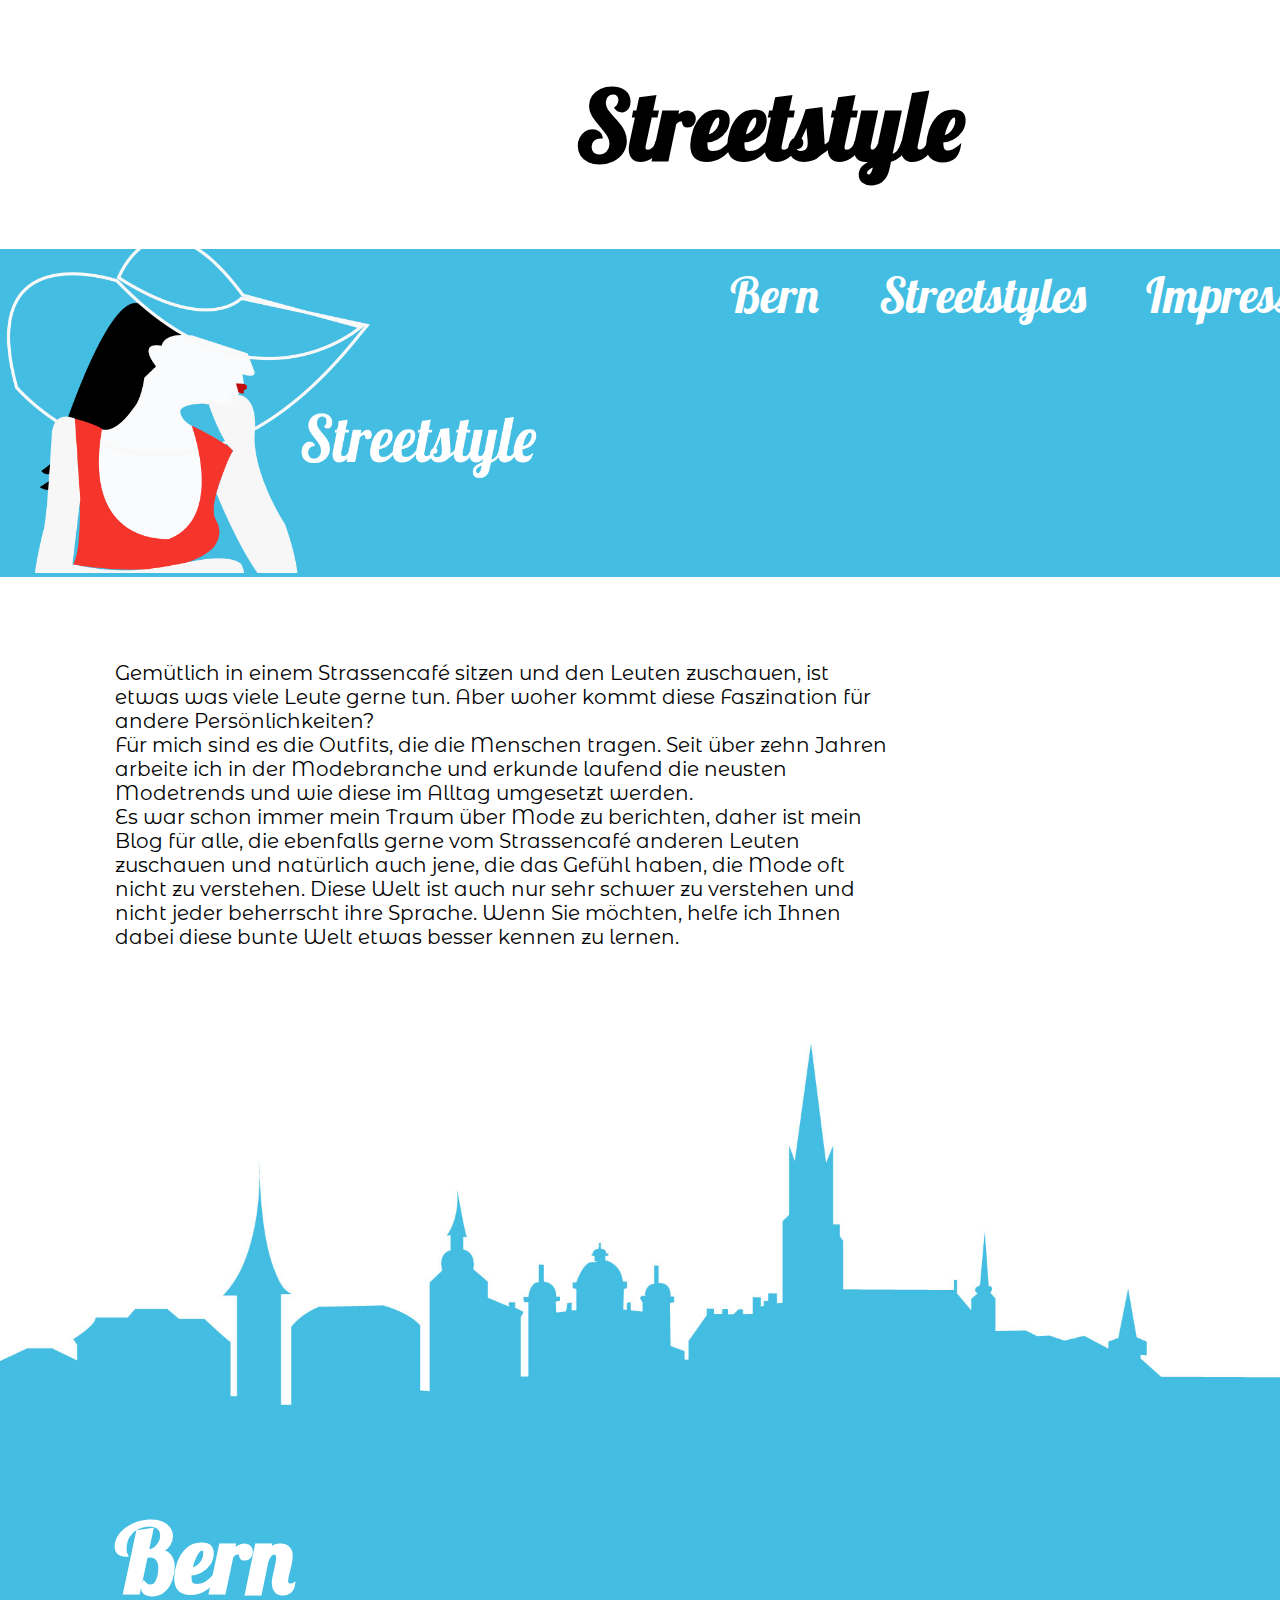
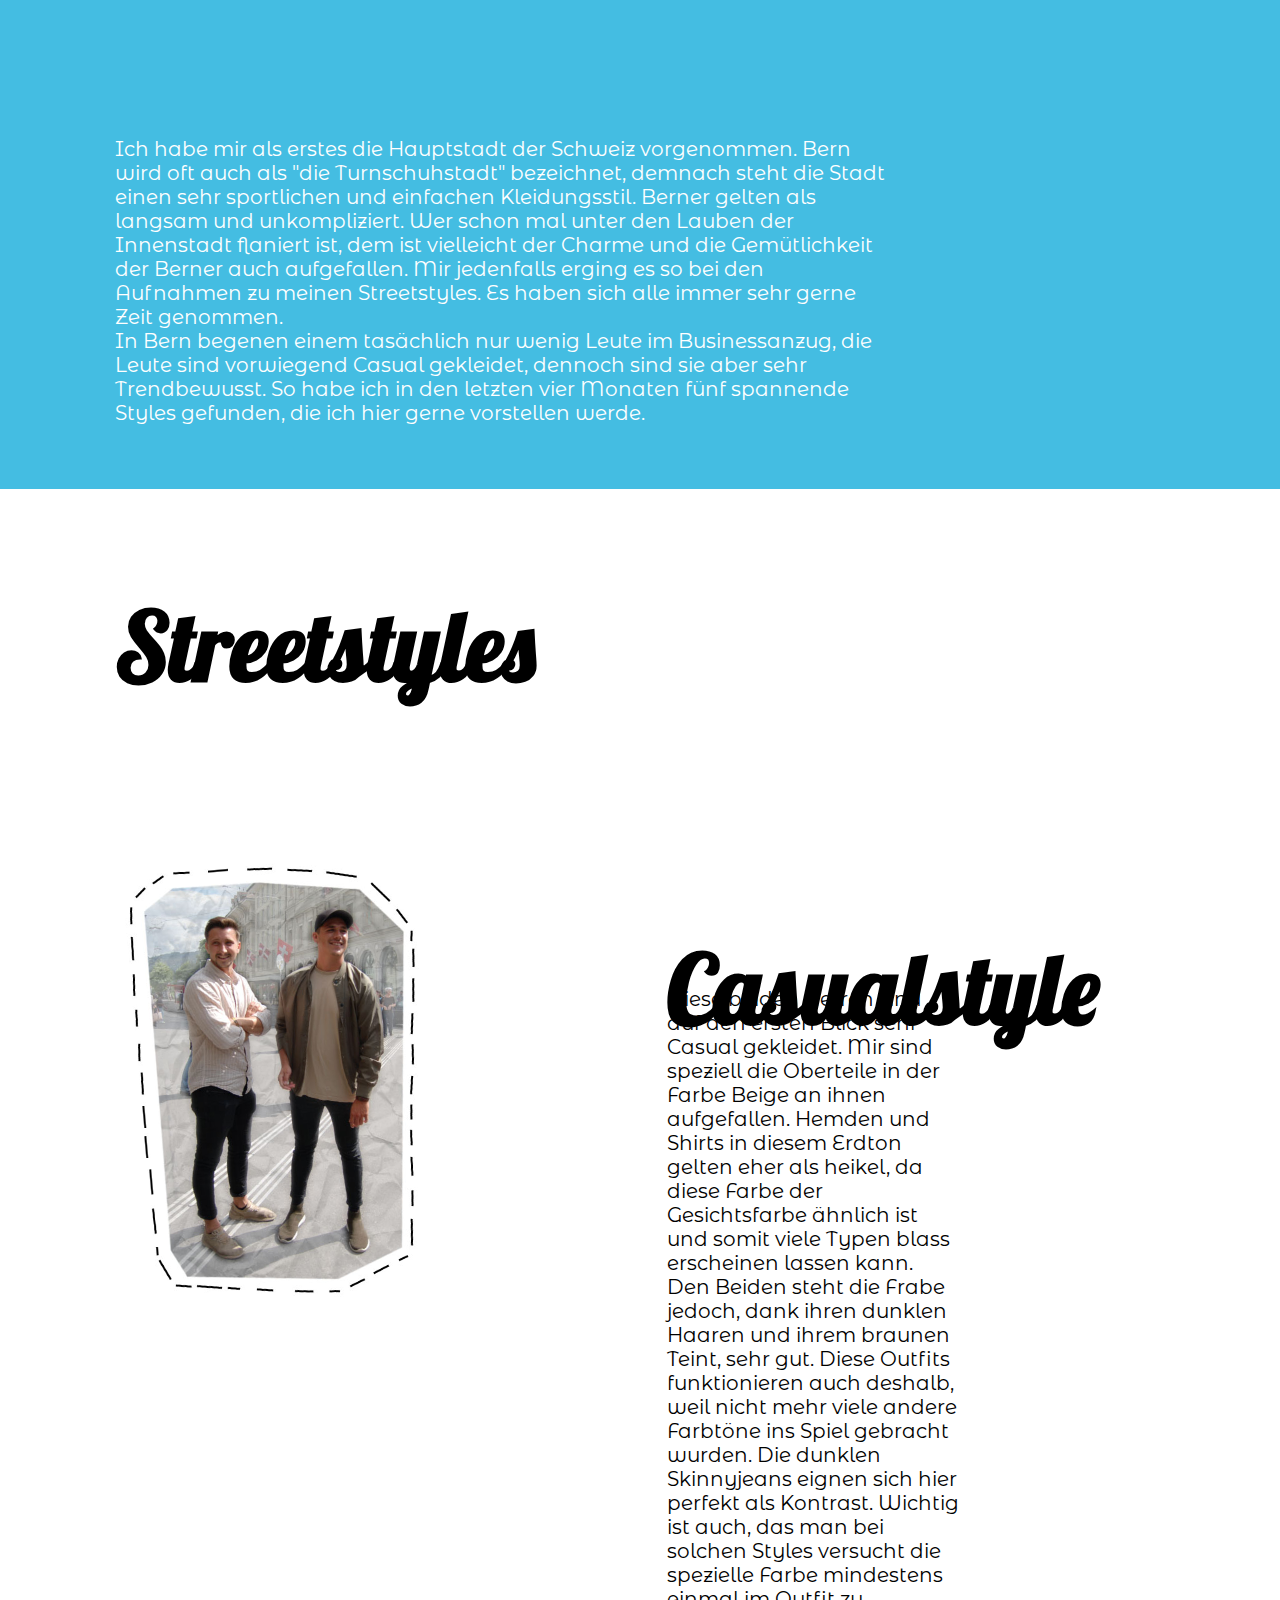
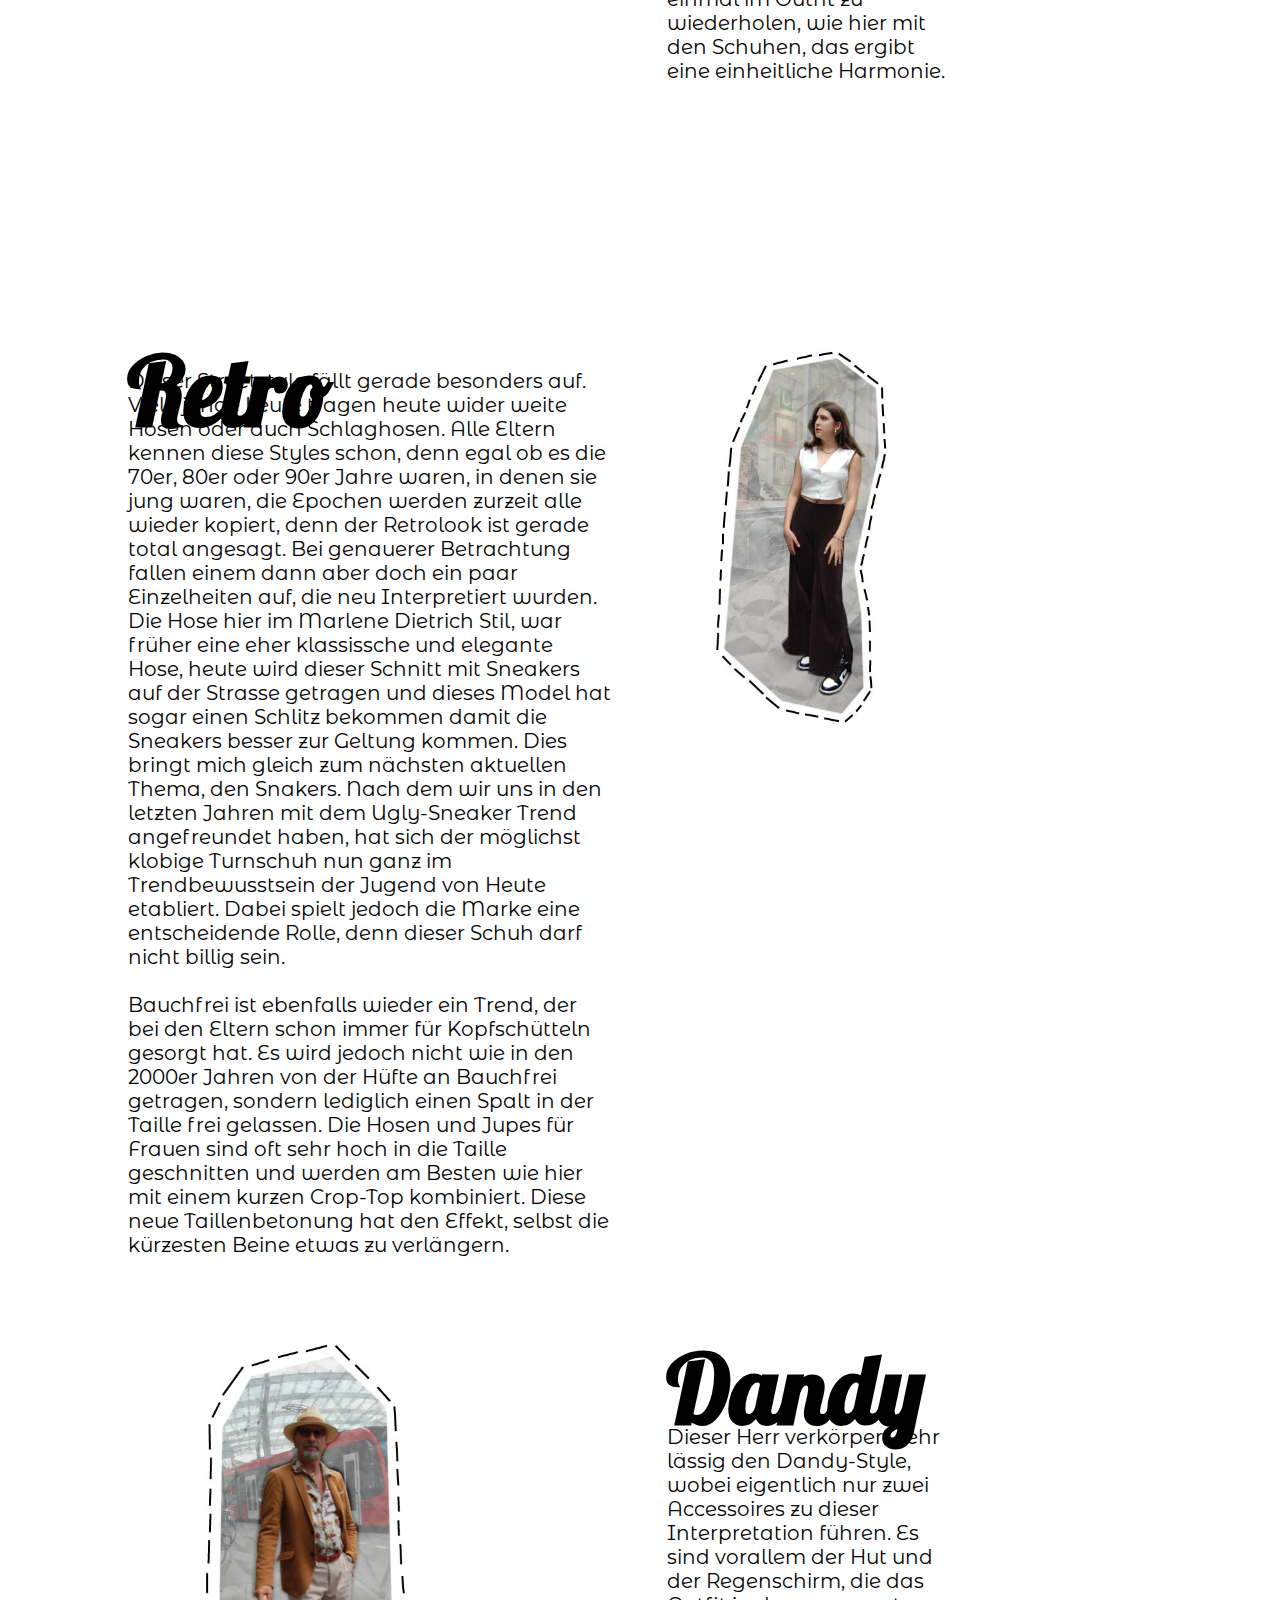
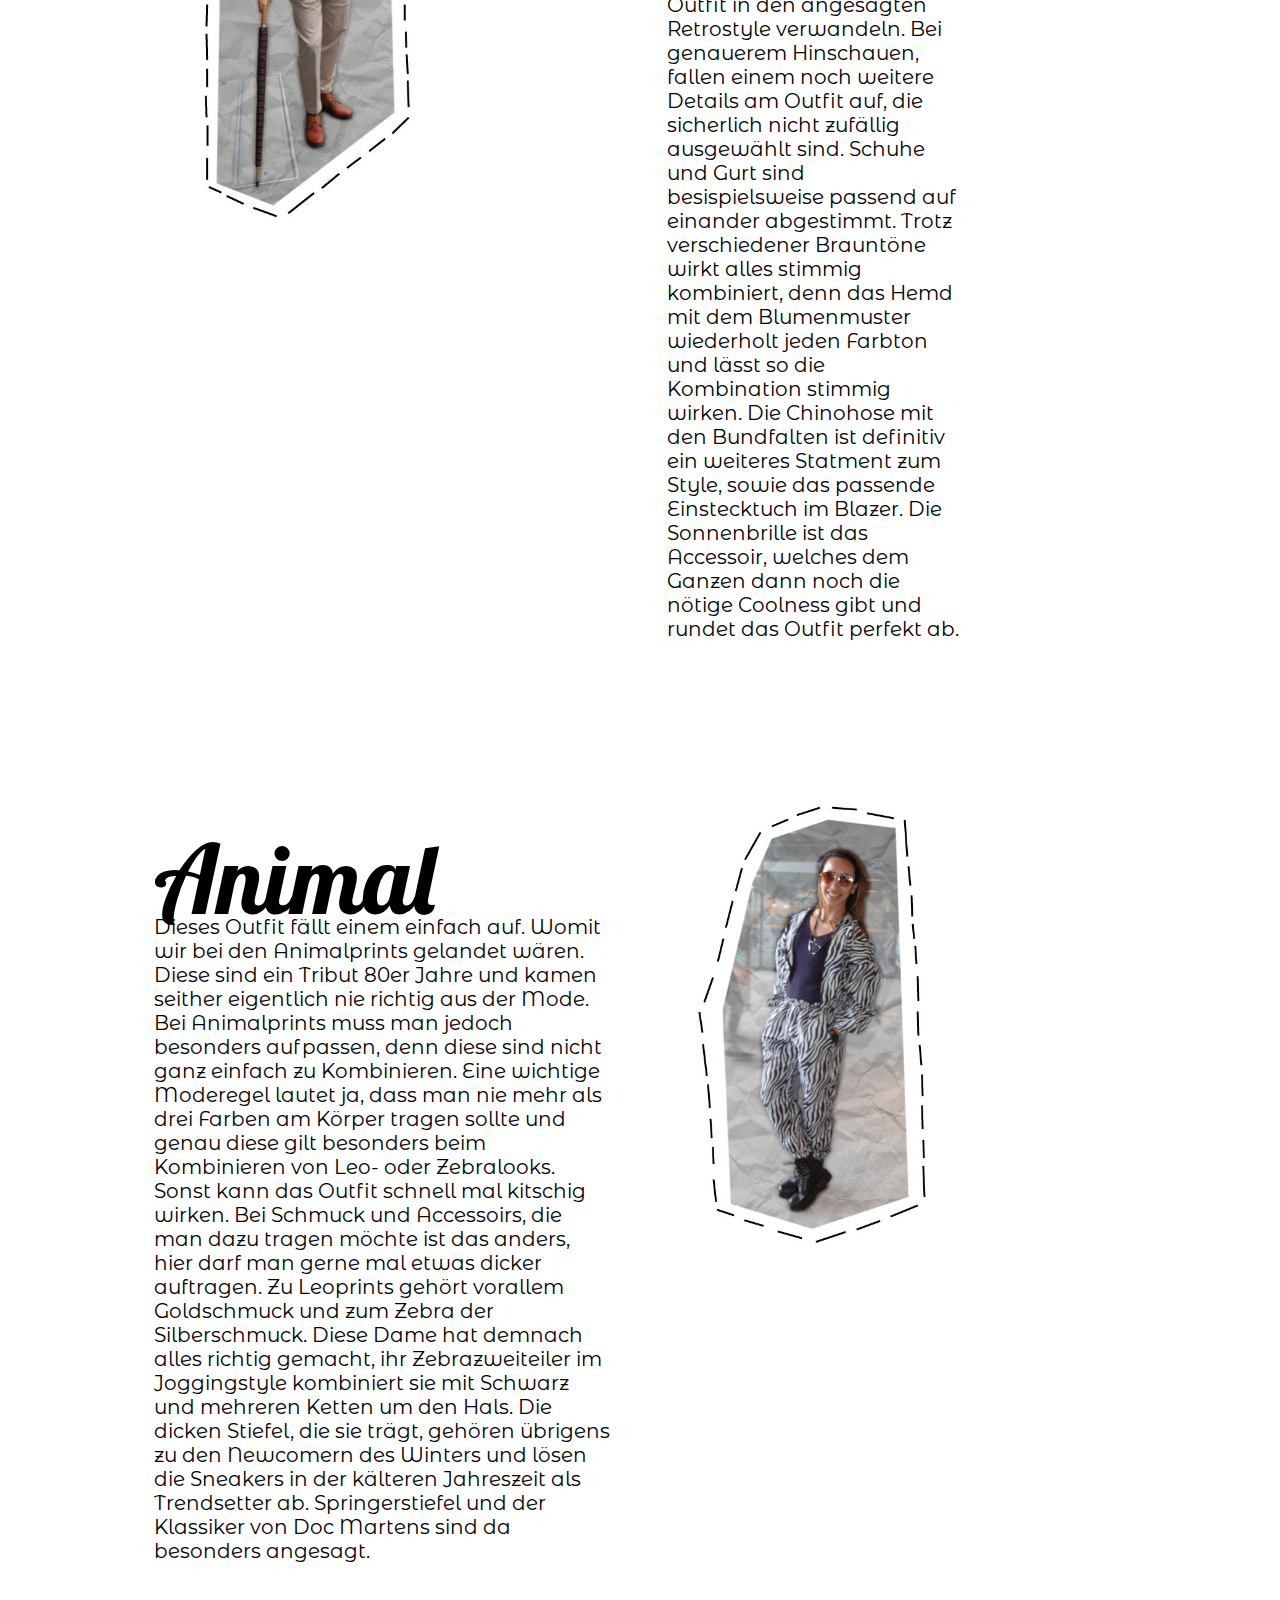
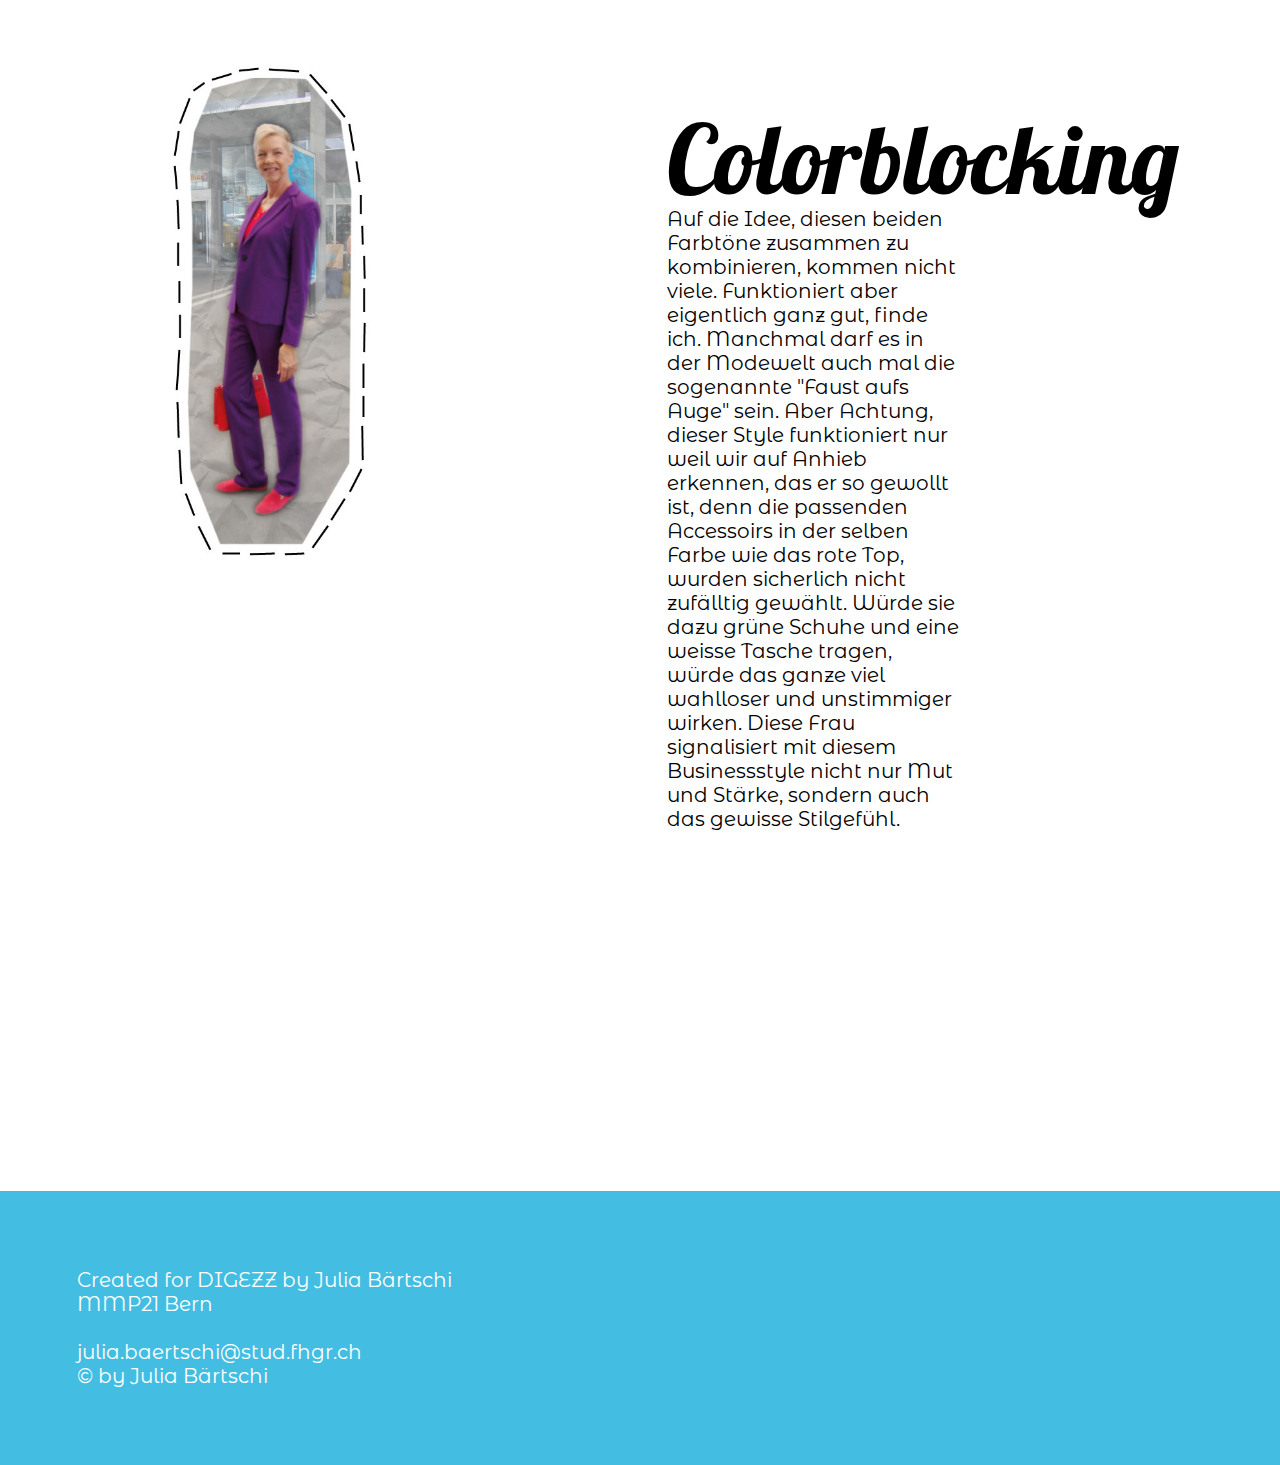
==== html_streetstyle.html @ a5049116 "Add files via upload" ====
<!DOCTYPE html>

<html lang="de" dir="ltr">
  <head>
    <meta charset="utf-8">
    <meta name="viewport" content="width=device-width, initial-scale=1.0">
    <title>Streetstyle</title>
  <link rel="stylesheet" media="screen" href="css/style.css">
  </head>

  <body>
      <h1>Streetstyle</h1>
      <div id="menu">
           <ul>
                <a href="#hintergrundblock"><li>Bern</li></a>
                <a href="#streetstyles"><li>Streetstyles</li></a>
                <a href="#footer"><li>Impressum</li></a>
           </ul>
      </div>
    <div class='header'>
      <img class='head' src='img/streetstyle-header-[Recovered].png'>
    </div>
    <p>
      Gemütlich in einem Strassencafé sitzen und den Leuten zuschauen, ist etwas was viele Leute gerne tun. Aber woher kommt diese Faszination für andere Persönlichkeiten?
      <br /> Für mich sind es die Outfits, die die Menschen tragen. Seit über zehn Jahren arbeite ich in der Modebranche und erkunde laufend die neusten Modetrends und wie diese im Alltag umgesetzt werden.
      <br /> Es war schon immer mein Traum über Mode zu berichten, daher ist mein Blog für alle, die ebenfalls gerne vom Strassencafé anderen Leuten zuschauen und natürlich auch jene, die das Gefühl haben, die Mode oft nicht zu verstehen.
      Diese Welt ist auch nur sehr schwer zu verstehen und nicht jeder beherrscht ihre Sprache. Wenn Sie möchten, helfe ich Ihnen dabei diese bunte Welt etwas besser kennen zu lernen.
      </p>
      <div id='hintergrundblock'>
        <img class='bern' src='img/bern.jpg' />
        <h2>Bern</h2>
        <p>
          Ich habe mir als erstes die Hauptstadt der Schweiz vorgenommen. Bern wird oft auch als "die Turnschuhstadt" bezeichnet, demnach steht die Stadt einen sehr sportlichen und einfachen Kleidungsstil. Berner gelten als langsam und unkompliziert. Wer schon mal unter den Lauben der Innenstadt flaniert ist, dem ist vielleicht der Charme und die Gemütlichkeit der Berner auch aufgefallen. Mir jedenfalls erging es so bei den Aufnahmen zu meinen Streetstyles. Es haben sich alle immer sehr gerne Zeit genommen.
          <br/> In Bern begenen einem tasächlich nur wenig Leute im Businessanzug, die Leute sind vorwiegend Casual gekleidet, dennoch sind sie aber sehr Trendbewusst. So habe ich in den letzten vier Monaten fünf spannende Styles gefunden, die ich hier gerne vorstellen werde.
        </p>
      </div>
      <div id='streetstyles'>
            <h3>Streetstyles</h3>
      </div>
  <div class='erster-abschnitt'>
  <img class='erstes-foto' src="img/versuch.jpg" >
  <h4>Casualstyle</h4>
  <p>
Diese beiden Herren sind auf den ersten Blick sehr Casual gekleidet. Mir sind speziell die Oberteile in der Farbe Beige an ihnen aufgefallen. Hemden und Shirts in diesem Erdton gelten eher als heikel, da diese Farbe der Gesichtsfarbe ähnlich ist und somit viele Typen blass erscheinen lassen kann. Den Beiden steht die Frabe jedoch, dank ihren dunklen Haaren und ihrem braunen Teint, sehr gut. Diese Outfits funktionieren auch deshalb, weil nicht mehr viele andere Farbtöne ins Spiel gebracht wurden. Die dunklen Skinnyjeans eignen sich hier perfekt als Kontrast. Wichtig ist auch, das man bei solchen Styles versucht die spezielle Farbe mindestens einmal im Outfit zu wiederholen, wie hier mit den Schuhen, das ergibt eine einheitliche Harmonie.  </p>
</div>
  <div class='zweiter-abschnitt'>
    <h5>Retro</h5>
    <p>
    Dieser Streetstyle fällt gerade besonders auf. Viele junge Leute tragen heute wider weite Hosen oder auch Schlaghosen. Alle Eltern kennen diese Styles schon, denn egal ob es die 70er, 80er oder 90er Jahre waren, in denen sie jung waren, die Epochen werden zurzeit alle wieder kopiert, denn der Retrolook ist gerade total angesagt. Bei genauerer Betrachtung fallen einem dann aber doch ein paar Einzelheiten auf, die neu Interpretiert wurden. Die Hose hier im Marlene Dietrich Stil, war früher eine eher klassissche und elegante Hose, heute wird dieser Schnitt mit Sneakers auf der Strasse getragen und dieses Model hat sogar einen Schlitz bekommen damit die Sneakers besser zur Geltung kommen. Dies bringt mich gleich zum nächsten aktuellen Thema, den Snakers. Nach dem wir uns in den letzten Jahren mit dem Ugly-Sneaker Trend angefreundet haben, hat sich der möglichst klobige Turnschuh nun ganz im Trendbewusstsein der Jugend von Heute etabliert. Dabei spielt jedoch die Marke eine entscheidende Rolle, denn dieser Schuh darf nicht billig sein.
    <br/><br/>
    Bauchfrei ist ebenfalls wieder ein Trend, der bei den Eltern schon immer für Kopfschütteln gesorgt hat. Es wird jedoch nicht wie in den 2000er Jahren von der Hüfte an Bauchfrei getragen, sondern lediglich einen Spalt in der Taille frei gelassen. Die Hosen und Jupes für Frauen sind oft sehr hoch in die Taille geschnitten und werden am Besten wie hier mit einem kurzen Crop-Top kombiniert. Diese neue Taillenbetonung hat den Effekt, selbst die kürzesten Beine etwas zu verlängern.
    </p>
    <img class='zweites-foto' src="img/versuch2.jpg" >
  </div>
  <div class='dritter-abschnitt'>
  <h6>Dandy</h6>
  <p>
Dieser Herr verkörpert sehr lässig den Dandy-Style, wobei eigentlich nur zwei Accessoires zu dieser Interpretation führen. Es sind vorallem der Hut und der Regenschirm, die das Outfit in den angesagten Retrostyle verwandeln. Bei genauerem Hinschauen, fallen einem noch weitere Details am Outfit auf, die sicherlich nicht zufällig ausgewählt sind. Schuhe und Gurt sind besispielsweise passend auf einander abgestimmt. Trotz verschiedener Brauntöne wirkt alles stimmig kombiniert, denn das Hemd mit dem Blumenmuster wiederholt jeden Farbton und lässt so die Kombination stimmig wirken. Die Chinohose mit den Bundfalten ist definitiv ein weiteres Statment zum Style, sowie das passende Einstecktuch im Blazer. Die Sonnenbrille ist das Accessoir, welches dem Ganzen dann noch die nötige Coolness gibt und rundet das Outfit perfekt ab.
  </p>
  <img class='erstes-foto' src="img/versuch3.jpg" >
  </div>
  <div class='vierter-abschnitt'>
    <h7>Animal</h7>
    <p>
      Dieses Outfit fällt einem einfach auf. Womit wir bei den Animalprints gelandet wären. Diese sind ein Tribut 80er Jahre und kamen seither eigentlich nie richtig aus der Mode. Bei Animalprints muss man jedoch besonders aufpassen, denn diese sind nicht ganz einfach zu Kombinieren. Eine wichtige Moderegel lautet ja, dass man nie mehr als drei Farben am Körper tragen sollte und genau diese gilt besonders beim Kombinieren von Leo- oder Zebralooks. Sonst kann das Outfit schnell mal kitschig wirken. Bei Schmuck und Accessoirs, die man dazu tragen möchte ist das anders, hier darf man gerne mal etwas dicker auftragen. Zu Leoprints gehört vorallem Goldschmuck und zum Zebra der Silberschmuck. Diese Dame hat demnach alles richtig gemacht, ihr Zebrazweiteiler im Joggingstyle kombiniert sie mit Schwarz und mehreren Ketten um den Hals. Die dicken Stiefel, die sie trägt, gehören übrigens zu den Newcomern des Winters und lösen die Sneakers in der kälteren Jahreszeit als Trendsetter ab. Springerstiefel und der Klassiker von Doc Martens sind da besonders angesagt.
    </p>
    <img class='zweites-foto' src="img/versuch4.jpg" >
  </div>
  <div class='fünfter-abschnitt'>
<h8>
  Colorblocking
</h8>
  <p>
Auf die Idee, diesen beiden Farbtöne zusammen zu kombinieren, kommen nicht viele. Funktioniert aber eigentlich ganz gut, finde ich. Manchmal darf es in der Modewelt auch mal die sogenannte "Faust aufs Auge" sein. Aber Achtung, dieser Style funktioniert nur weil wir auf Anhieb erkennen, das er so gewollt ist, denn die passenden Accessoirs in der selben Farbe wie das rote Top, wurden sicherlich nicht zufälltig gewählt. Würde sie dazu grüne Schuhe und eine weisse Tasche tragen, würde das ganze viel wahlloser und unstimmiger wirken. Diese Frau signalisiert mit diesem Businessstyle nicht nur Mut und Stärke, sondern auch das gewisse Stilgefühl.
</p>
    <img class='erstes-foto' src="img/versuch5.jpg" >
  </div>
  <footer>
    <div id='footer'>
      <p>
        Created for DIGEZZ by Julia Bärtschi
        <br />MMP21 Bern
        <br/><br/>julia.baertschi@stud.fhgr.ch
        <br/>  © by Julia Bärtschi
      </p>
    </div>
  </footer>
  </body>
</html>
---- css/style.css ----
@import url('https://fonts.googleapis.com/css2?family=Lobster&display=swap');
@import url('https://fonts.googleapis.com/css2?family=Montserrat+Alternates&display=swap');
body{
  margin: 0px;
}
h1{
font-family: 'Lobster', cursive;
font-size: 6rem;
color: black;
}
h1{
  margin-left: 45vw;
}
#menu {
     position: relative;
     width: 900px;
     padding: 20px auto;
}

#menu ul {
     position: absolute;
     margin-left: 70%;
    width: 100%;
     list-style: none;
}

#menu ul li {
     float: left;
     padding: 0 0 0 60px;
}
#menu ul li:hover {
     color: #F5342C;
}
li{
  font-family: 'Lobster', cursive;
  font-size: 3rem;
  color: white;
}
.header{
      background-color: #44BDE2;
}
.head{
max-width: 45%;
padding: 0vw;
}
.head img{
  margin: 0vw;
  padding: 0vw;
}
p{
  font-family: 'Montserrat Alternates', sans-serif;
  font-size: 20px;
padding-top: 5vw;
padding-left: 9vw;
padding-right: 30vw;
padding-bottom: 5vw;
  color: black;
}
h2{
  font-family: 'Lobster', cursive;
  font-size: 6rem;
  color: white;
  padding-left: 9vw;
}
#hintergrundblock{
  background-color: #44BDE2;
}

#hintergrundblock img{
  width: 100%;
}
#hintergrundblock p{
  color: white;
    margin-top: 0;
    padding-top: 40px;
}
h3{
  font-family: 'Lobster', cursive;
  font-size: 6rem;
  color: black;
  padding-left: 9vw;
}
.erster-abschnitt{
  display: grid;
  grid-gap: 3px;
  grid-template-columns: 1fr 1fr;
  grid-template-rows: 1fr;
}
h4{
  grid-area: 1/2/2/3;
  font-family: 'Lobster', cursive;
  font-size: 6rem;
  color: black;
  padding-left: 2vw;
}
.erster-abschnitt p{
  grid-area: 1/2/2/3;
  font-size: 20px;
  padding: 13vw 25vw 5vw 2vw;
}
.erster-abschnitt img{
  grid-area: 1/1/2/2;
  max-width: 60%;
  padding-left: 6vw;
  transform: rotate(-5deg) scaleX(1);
}
.zweiter-abschnitt{
  display: grid;
  grid-gap: 3px;
  grid-template-columns: 1fr 1fr;
  grid-template-rows: 1fr;
}
h5{
  grid-area: 3/2/2/1;
  font-family: 'Lobster', cursive;
  font-size: 6rem;
  color: black;
  padding-left: 10vw;
}
.zweiter-abschnitt p{
  grid-area: 3/2/2/1;
  font-size: 20px;
  padding: 14vw 2vw 2vw 10vw;
}
.zweiter-abschnitt img{
  grid-area: 2/2/2/2;
  max-width: 60%;
  padding-right: 10vw;
  padding-top: 6vw;
}
.dritter-abschnitt{
  display: grid;
  grid-gap: 3px;
  grid-template-columns: 1fr 1fr;
  grid-template-rows: 1fr;
}
h6{
  grid-area: 1/2/2/3;
  font-family: 'Lobster', cursive;
  font-size: 6rem;
  color: black;
  padding-left: 2vw;
  margin-top: 2vw;
}
.dritter-abschnitt p{
  grid-area: 1/2/2/3;
  font-size: 20px;
  padding: 8vw 25vw 5vw 2vw;
}
.dritter-abschnitt img{
  grid-area: 1/1/2/2;
  max-width: 60%;
  padding-left: 10vw;
}
.vierter-abschnitt{
  padding: 2vw 2vw;
  display: grid;
  grid-gap: 3px;
  grid-template-columns: 1fr 1fr;
  grid-template-rows: 1fr;
}
h7{
  grid-area: 3/2/2/1;
  font-family: 'Lobster', cursive;
  font-size: 6rem;
  color: black;
  padding-left: 10vw;
  padding-top: 5vw;
}
.vierter-abschnitt p{
  grid-area: 3/2/2/1;
  font-size: 20px;
  padding: 11vw 2vw 2vw 10vw;
}
.vierter-abschnitt img{
  grid-area: 2/2/2/2;
  max-width: 60%;
  padding-right: 10vw;
}
.fünfter-abschnitt{
  display: grid;
  grid-gap: 3px;
  grid-template-columns: 1fr 1fr;
  grid-template-rows: 1fr;
  padding-bottom: 20vw;
}
h8{
  grid-area: 1/2/2/3;
  font-family: 'Lobster', cursive;
  font-size: 6rem;
  color: black;
  padding-left: 2vw;
  padding-top: 5vw;
}
.fünfter-abschnitt p{
  grid-area: 1/2/2/3;
  font-size: 20px;
  padding: 12vw 25vw 5vw 2vw;
}
.fünfter-abschnitt img{
  grid-area: 1/1/2/2;
  max-width: 60%;
  padding-left: 6vw;
}
#footer{
  background-color: #44BDE2;
}
#footer p{
  color: white;
  padding: 6vw;
  margin-bottom: 0px;
}
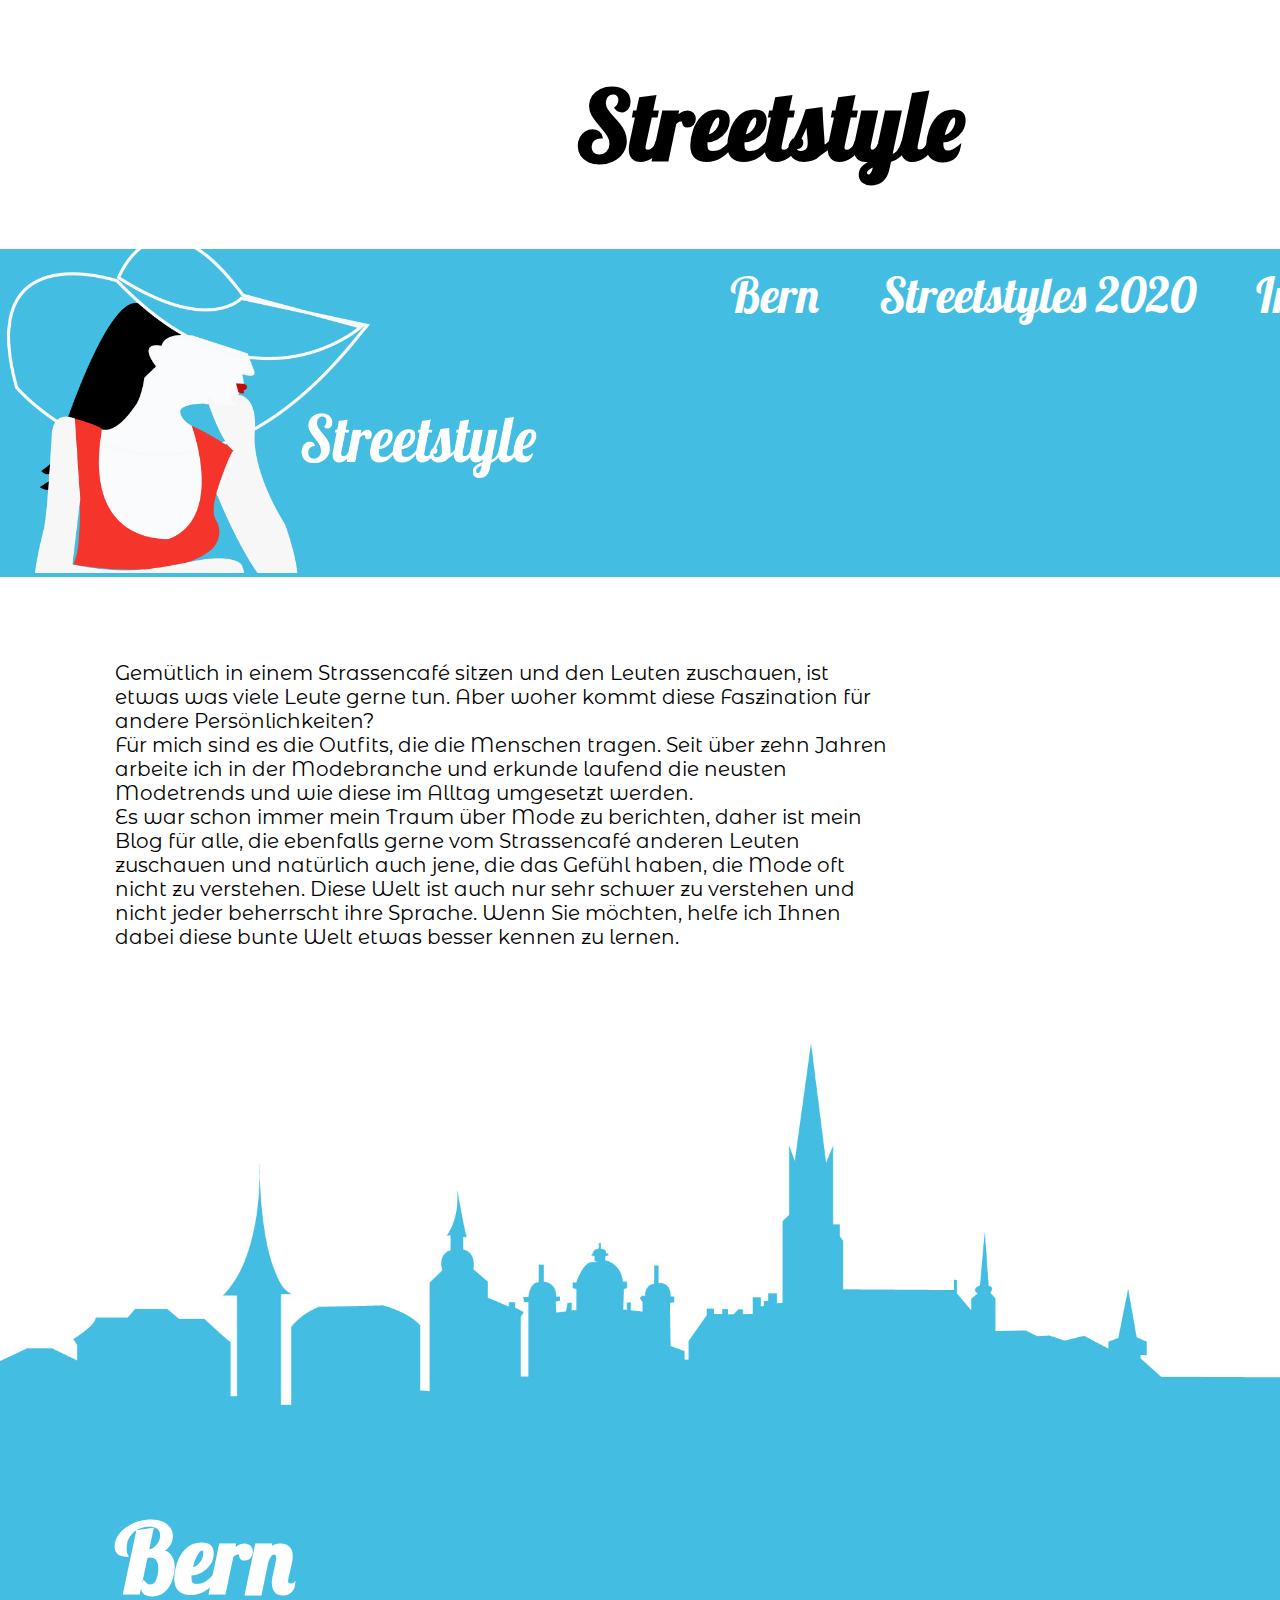
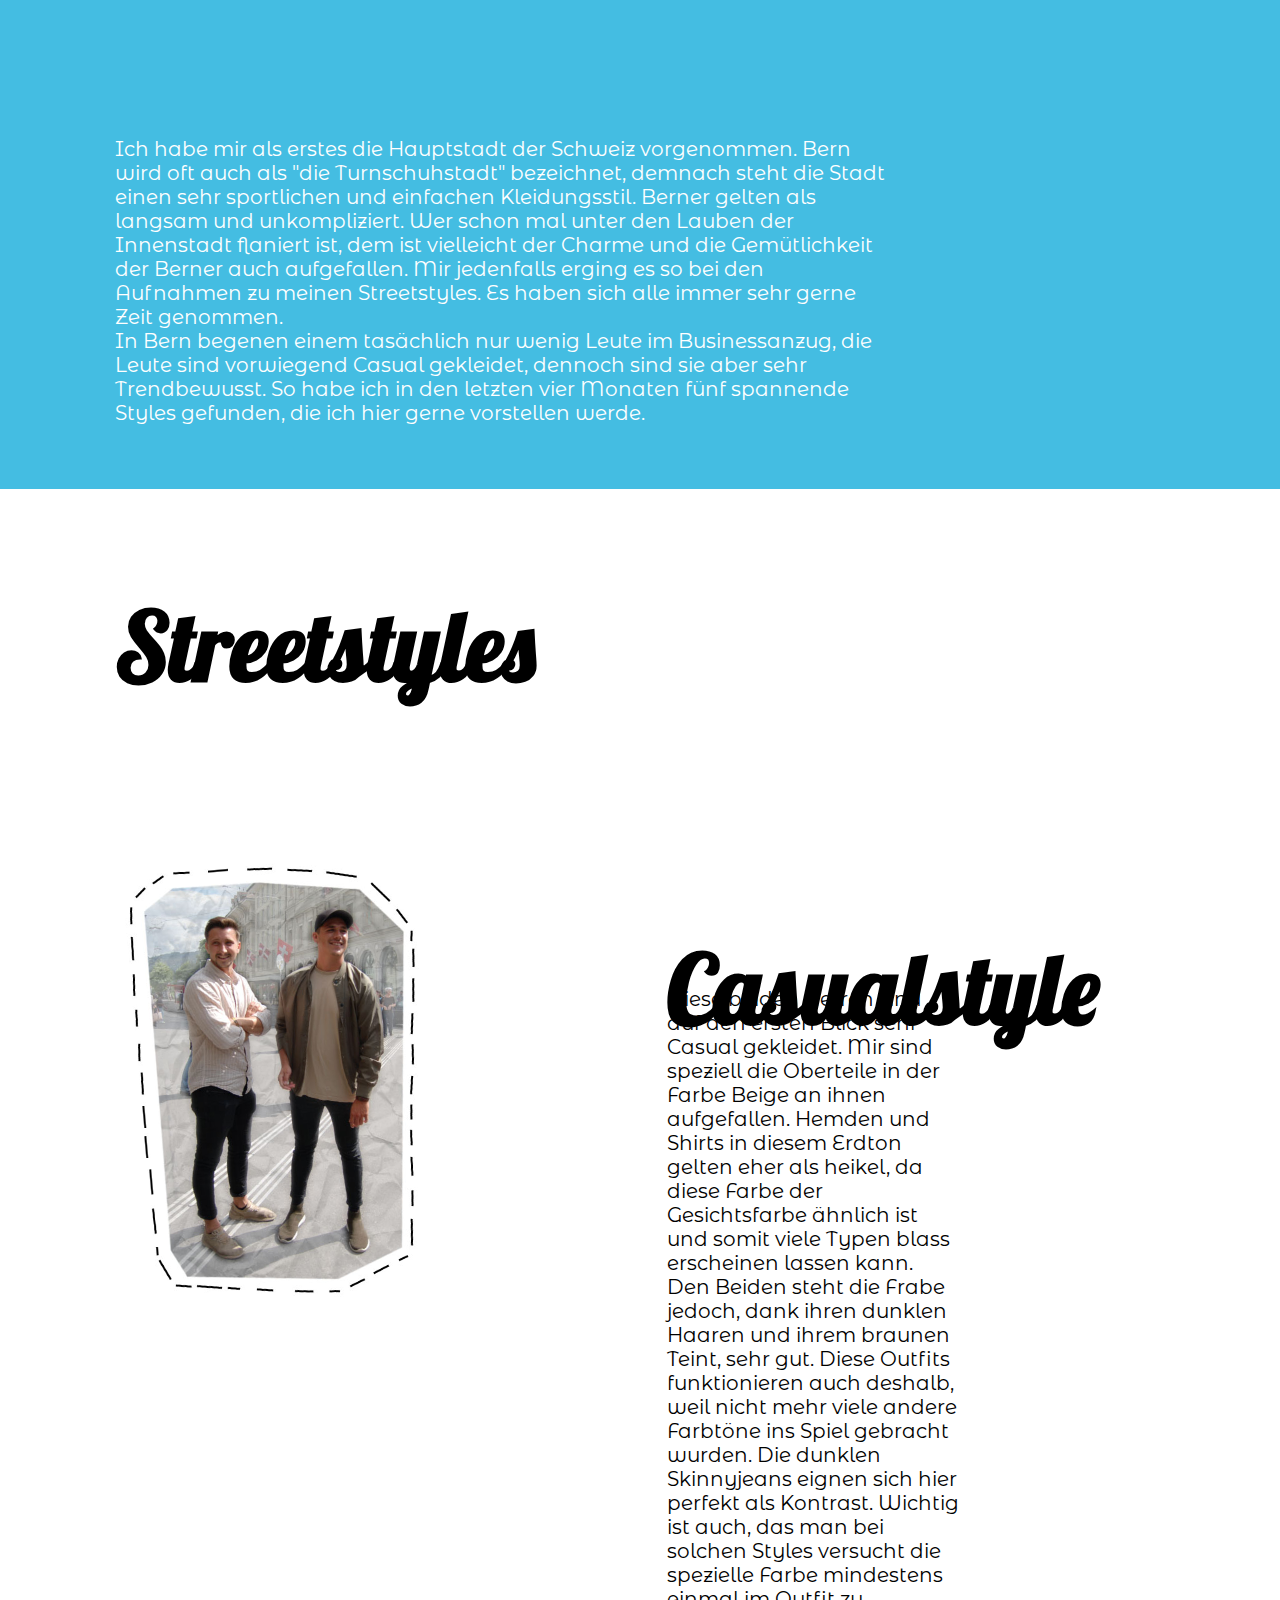
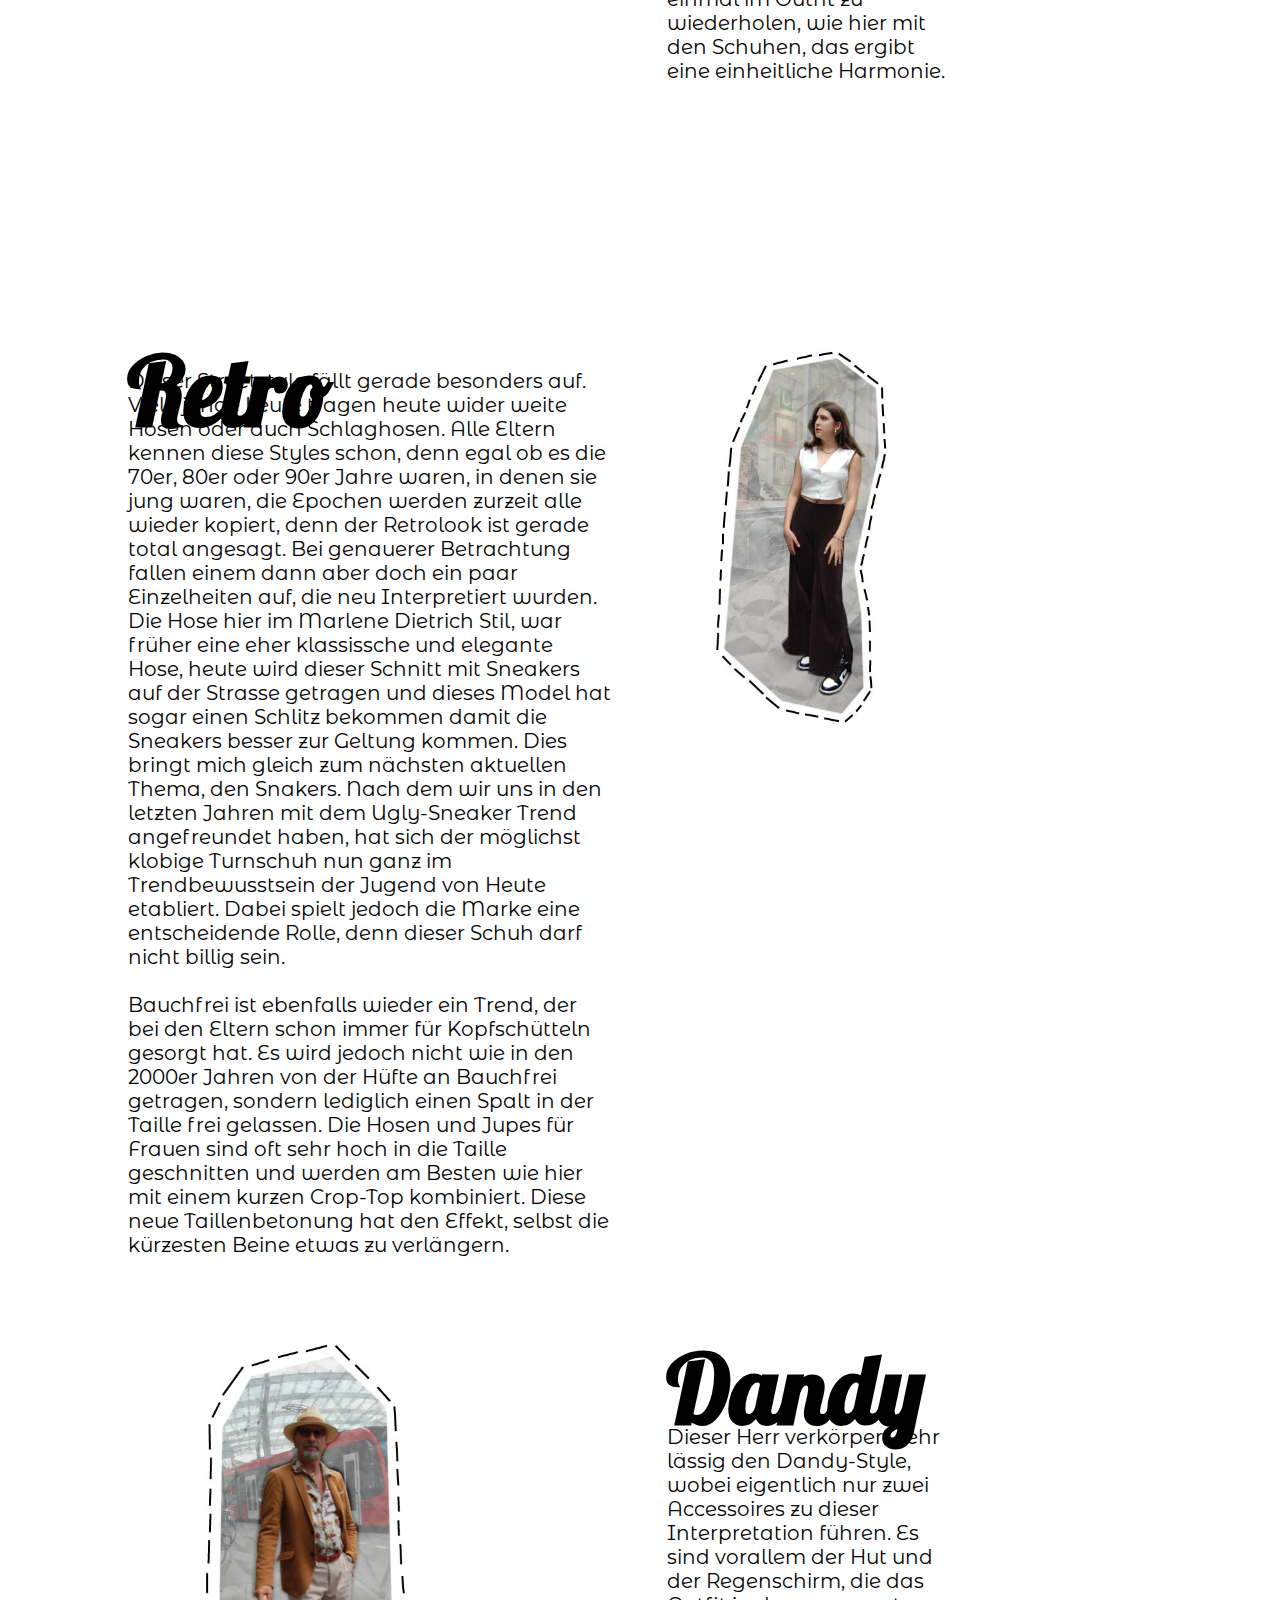
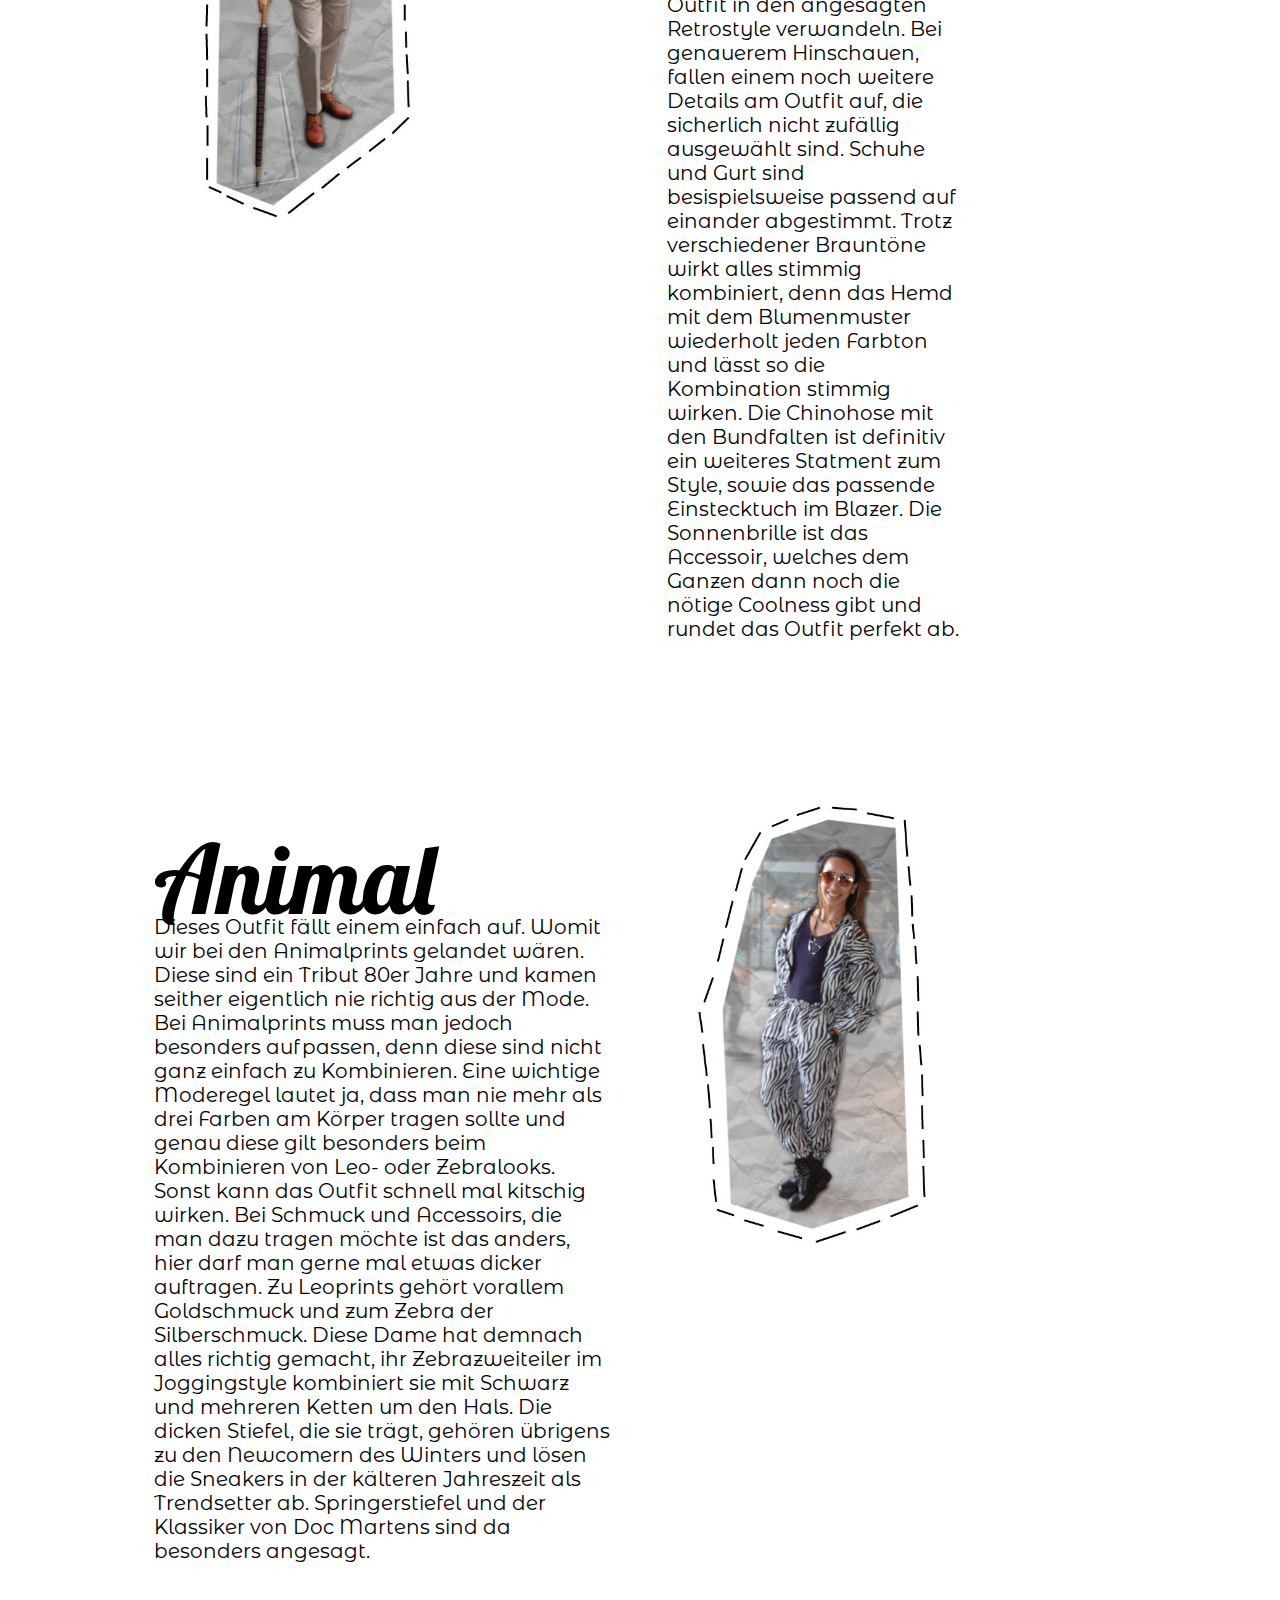
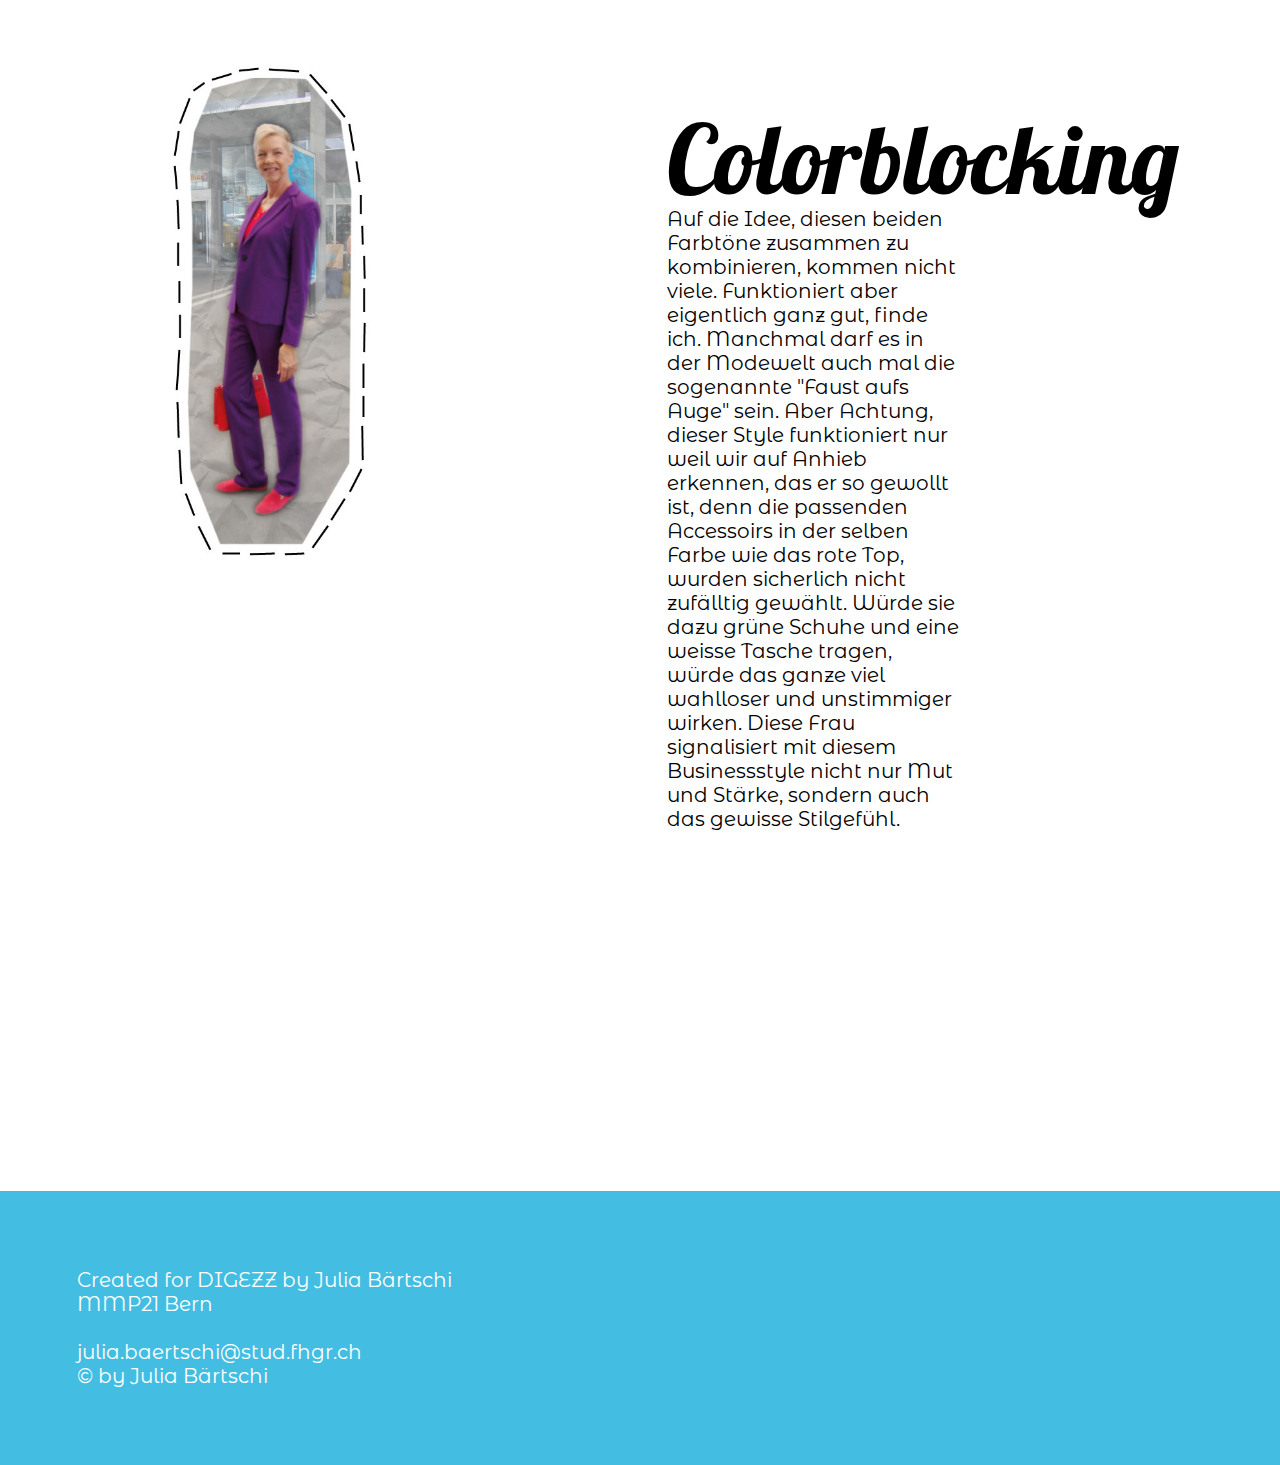
==== commit 01fc44ee: "Update html_streetstyle.html" ====
--- a/html_streetstyle.html
+++ b/html_streetstyle.html
@@ -13,7 +13,7 @@
       <div id="menu">
            <ul>
                 <a href="#hintergrundblock"><li>Bern</li></a>
-                <a href="#streetstyles"><li>Streetstyles</li></a>
+                <a href="#streetstyles"><li>Streetstyles 2020</li></a>
                 <a href="#footer"><li>Impressum</li></a>
            </ul>
       </div>
